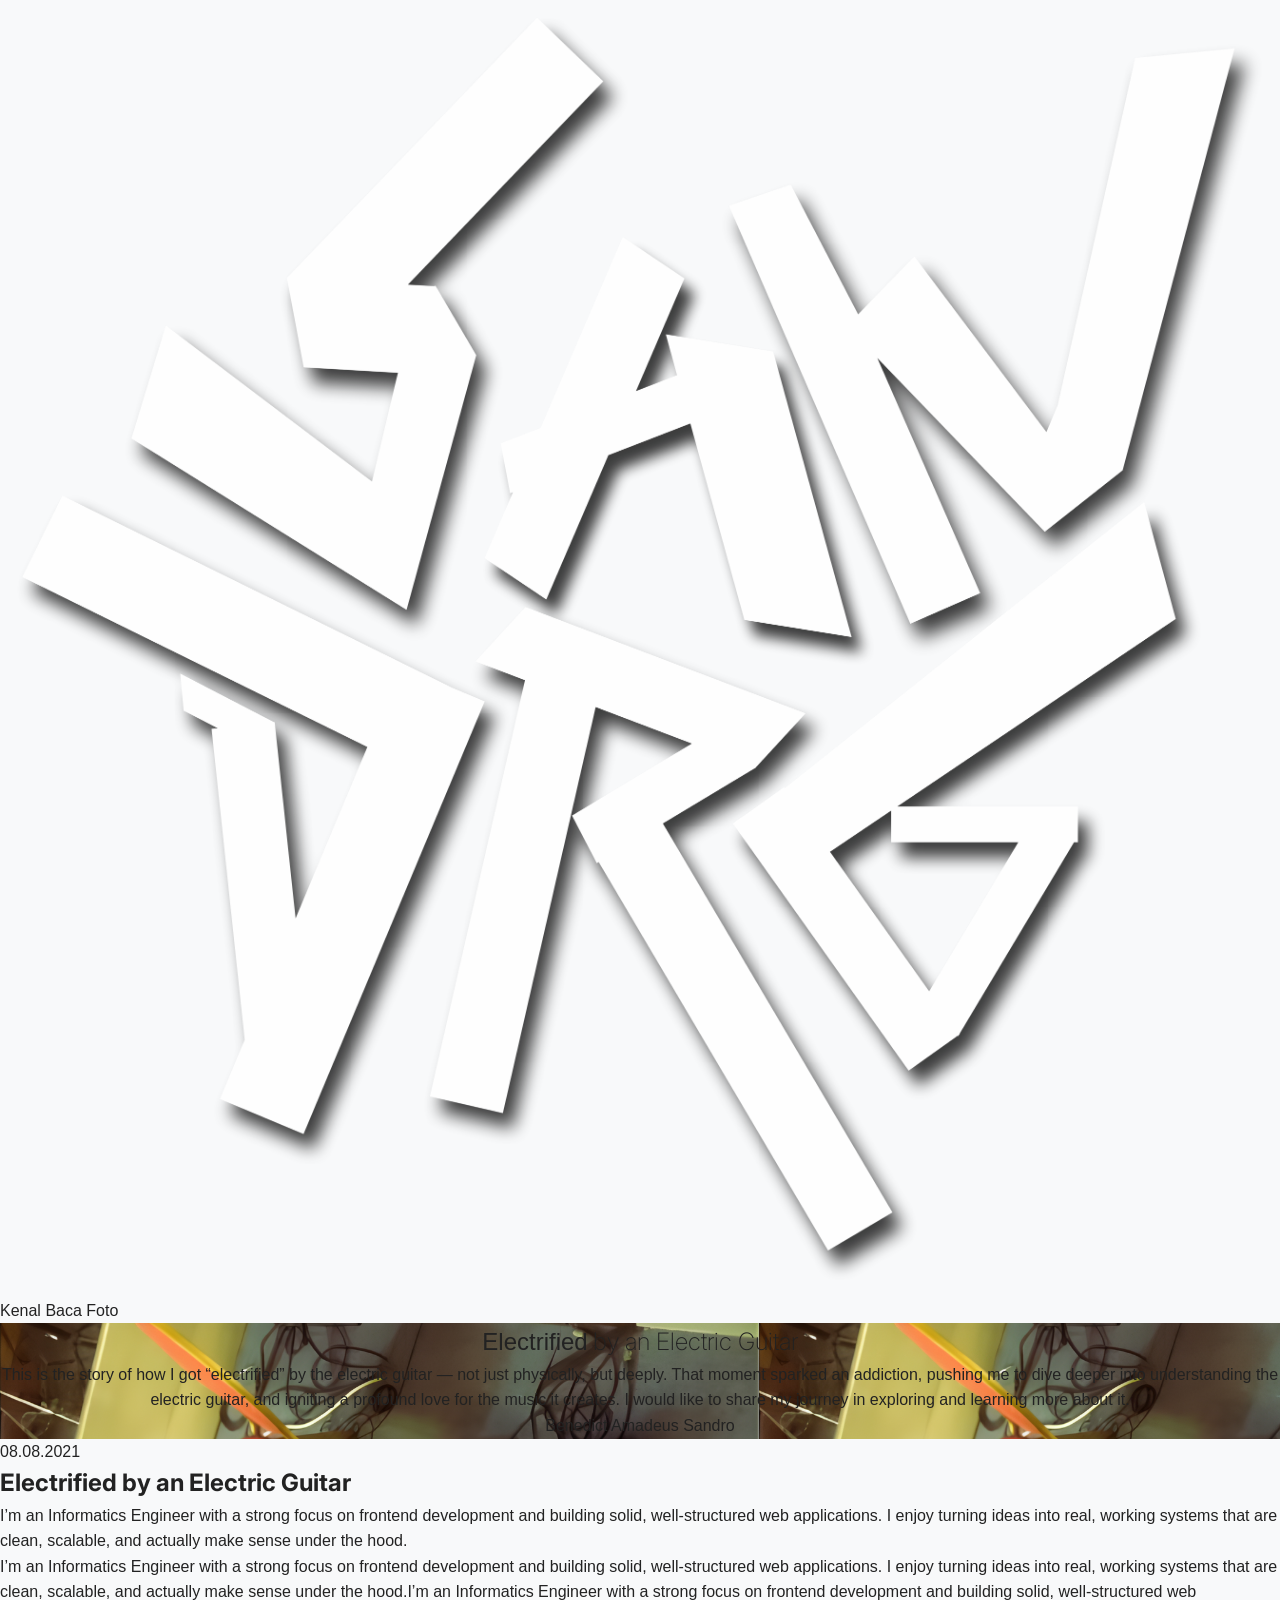
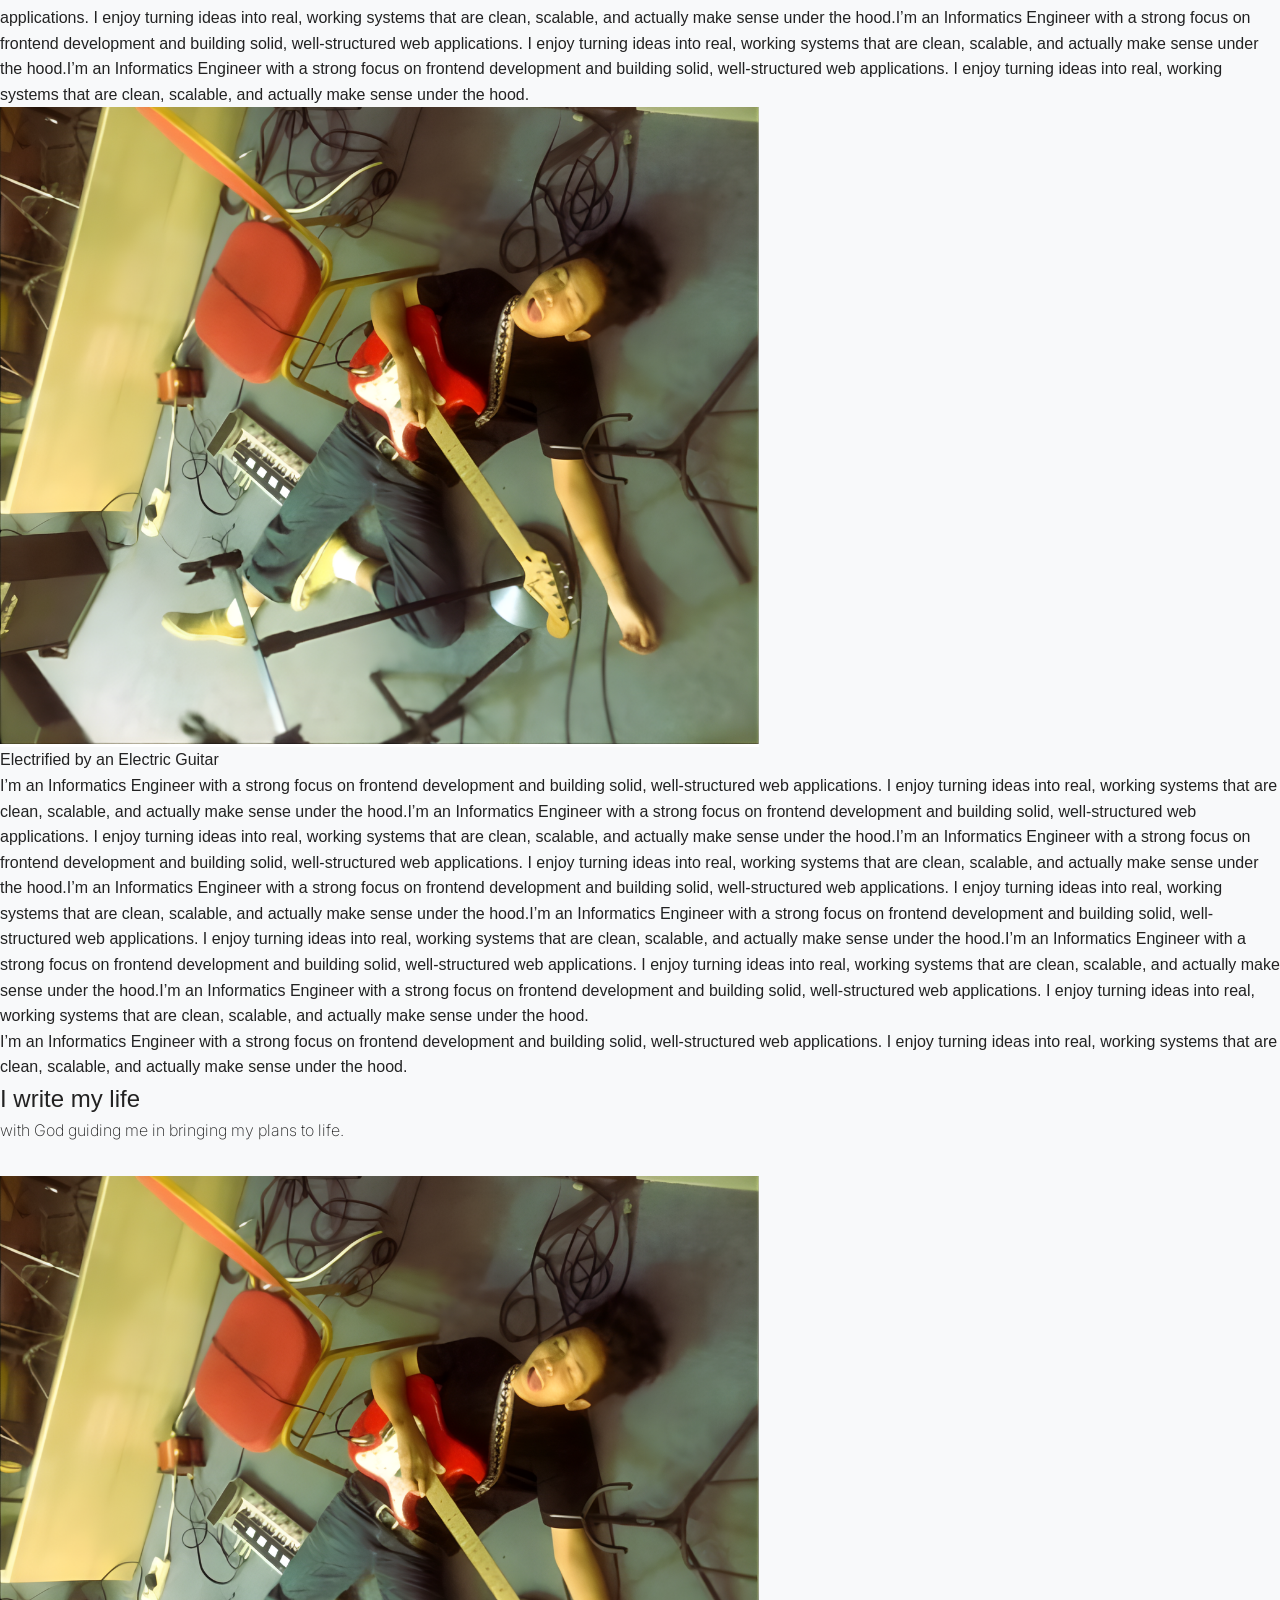
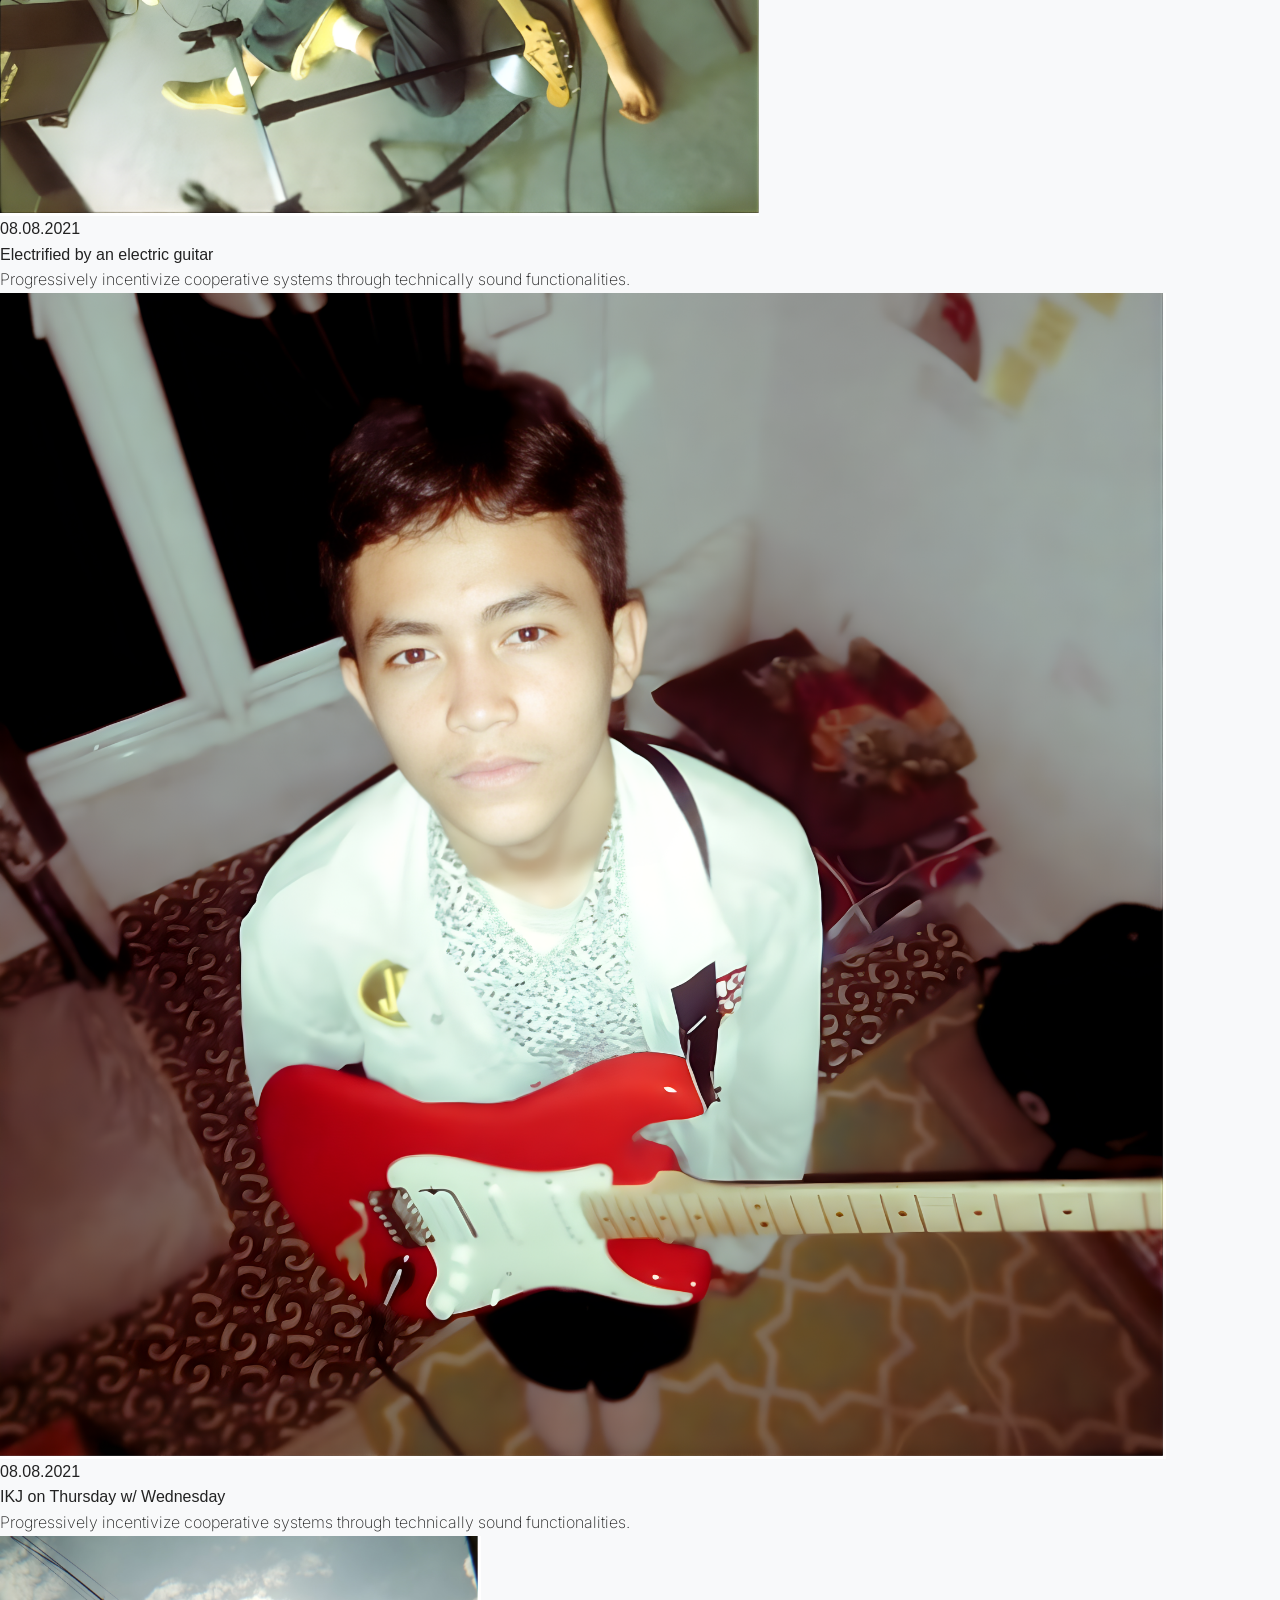
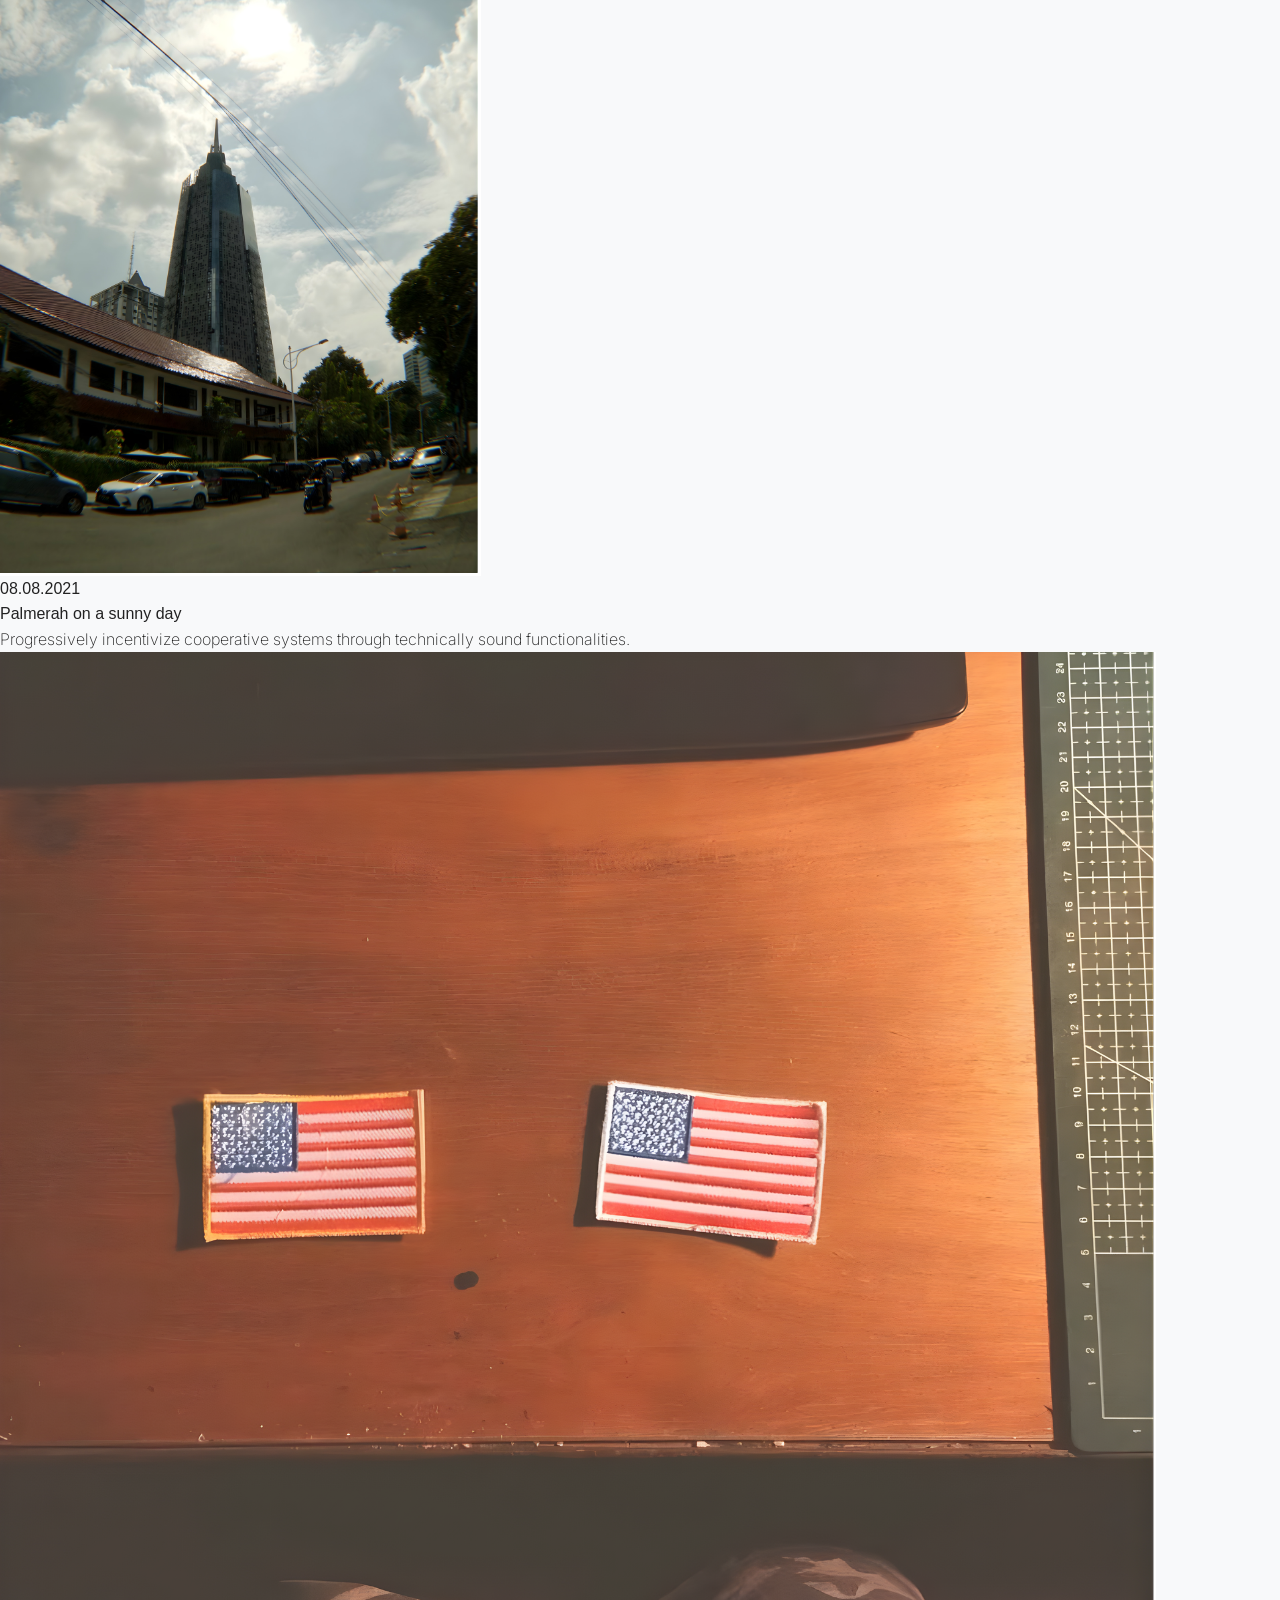
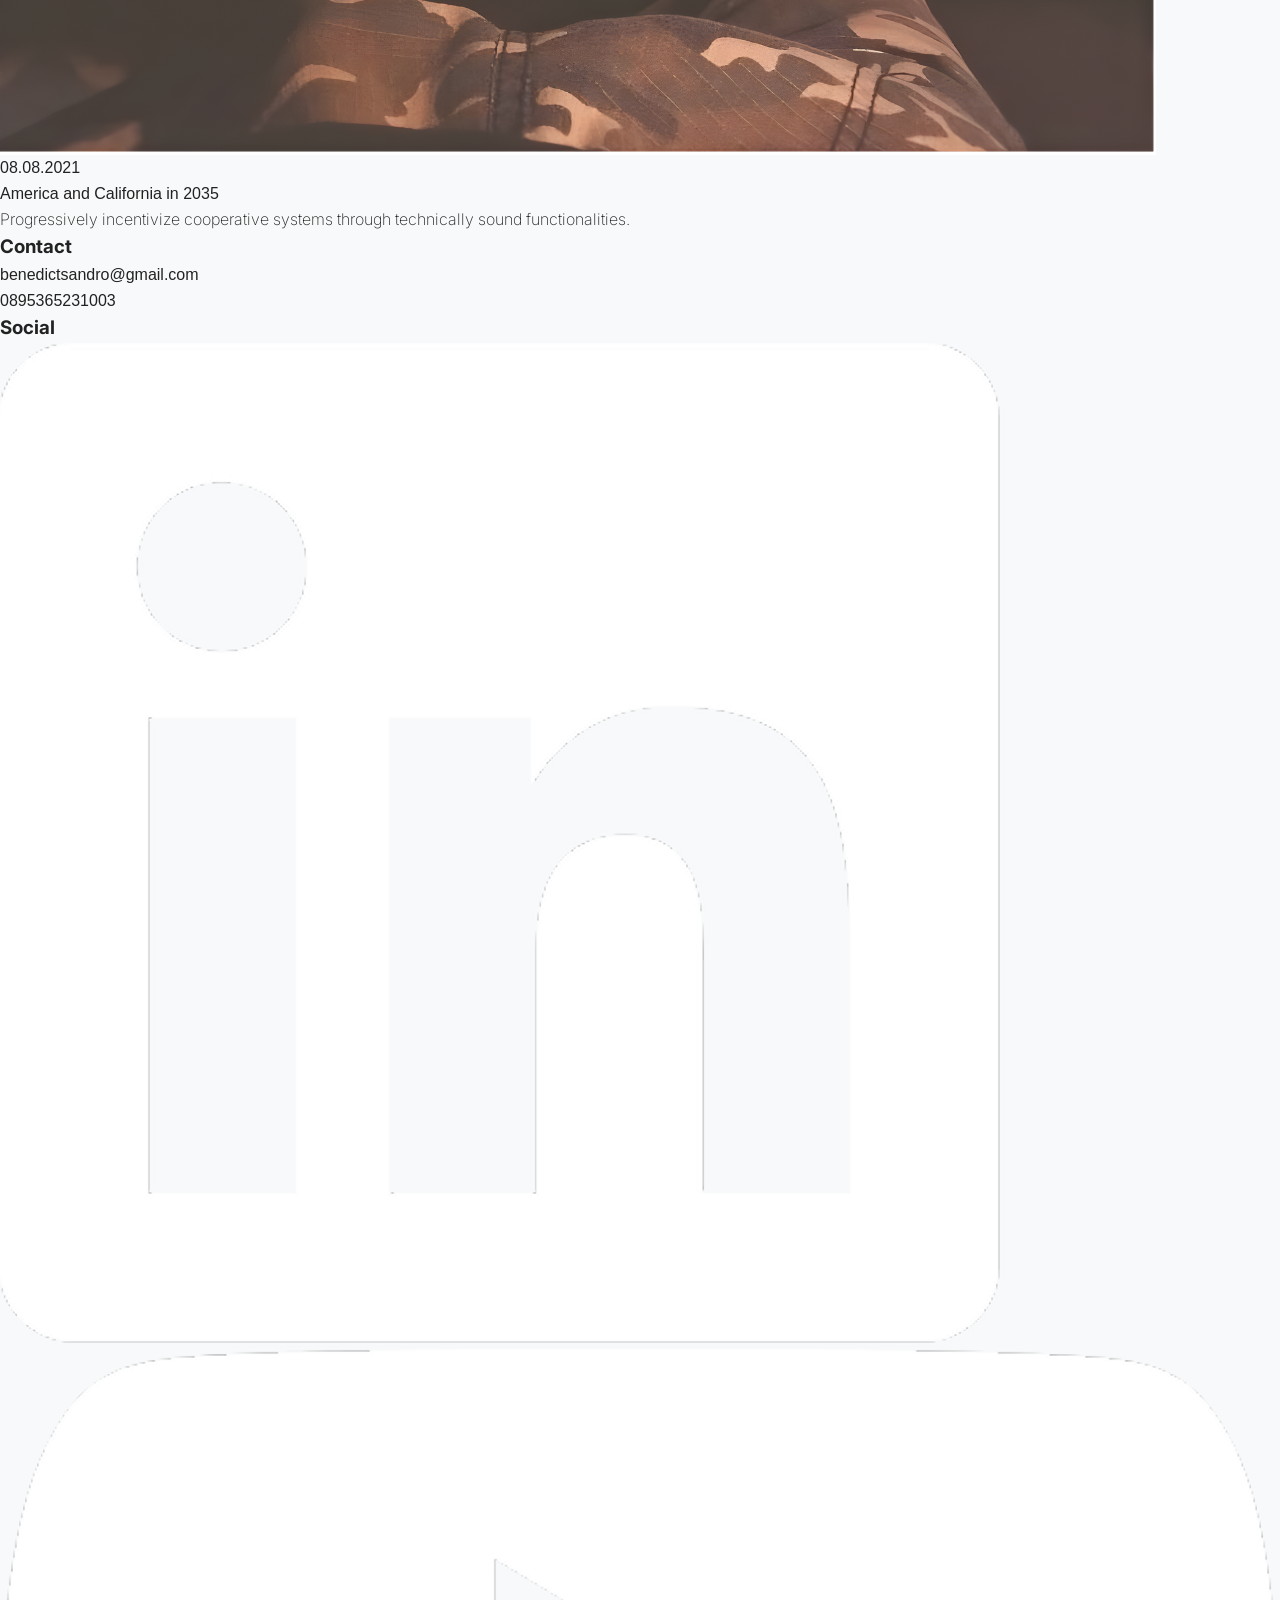
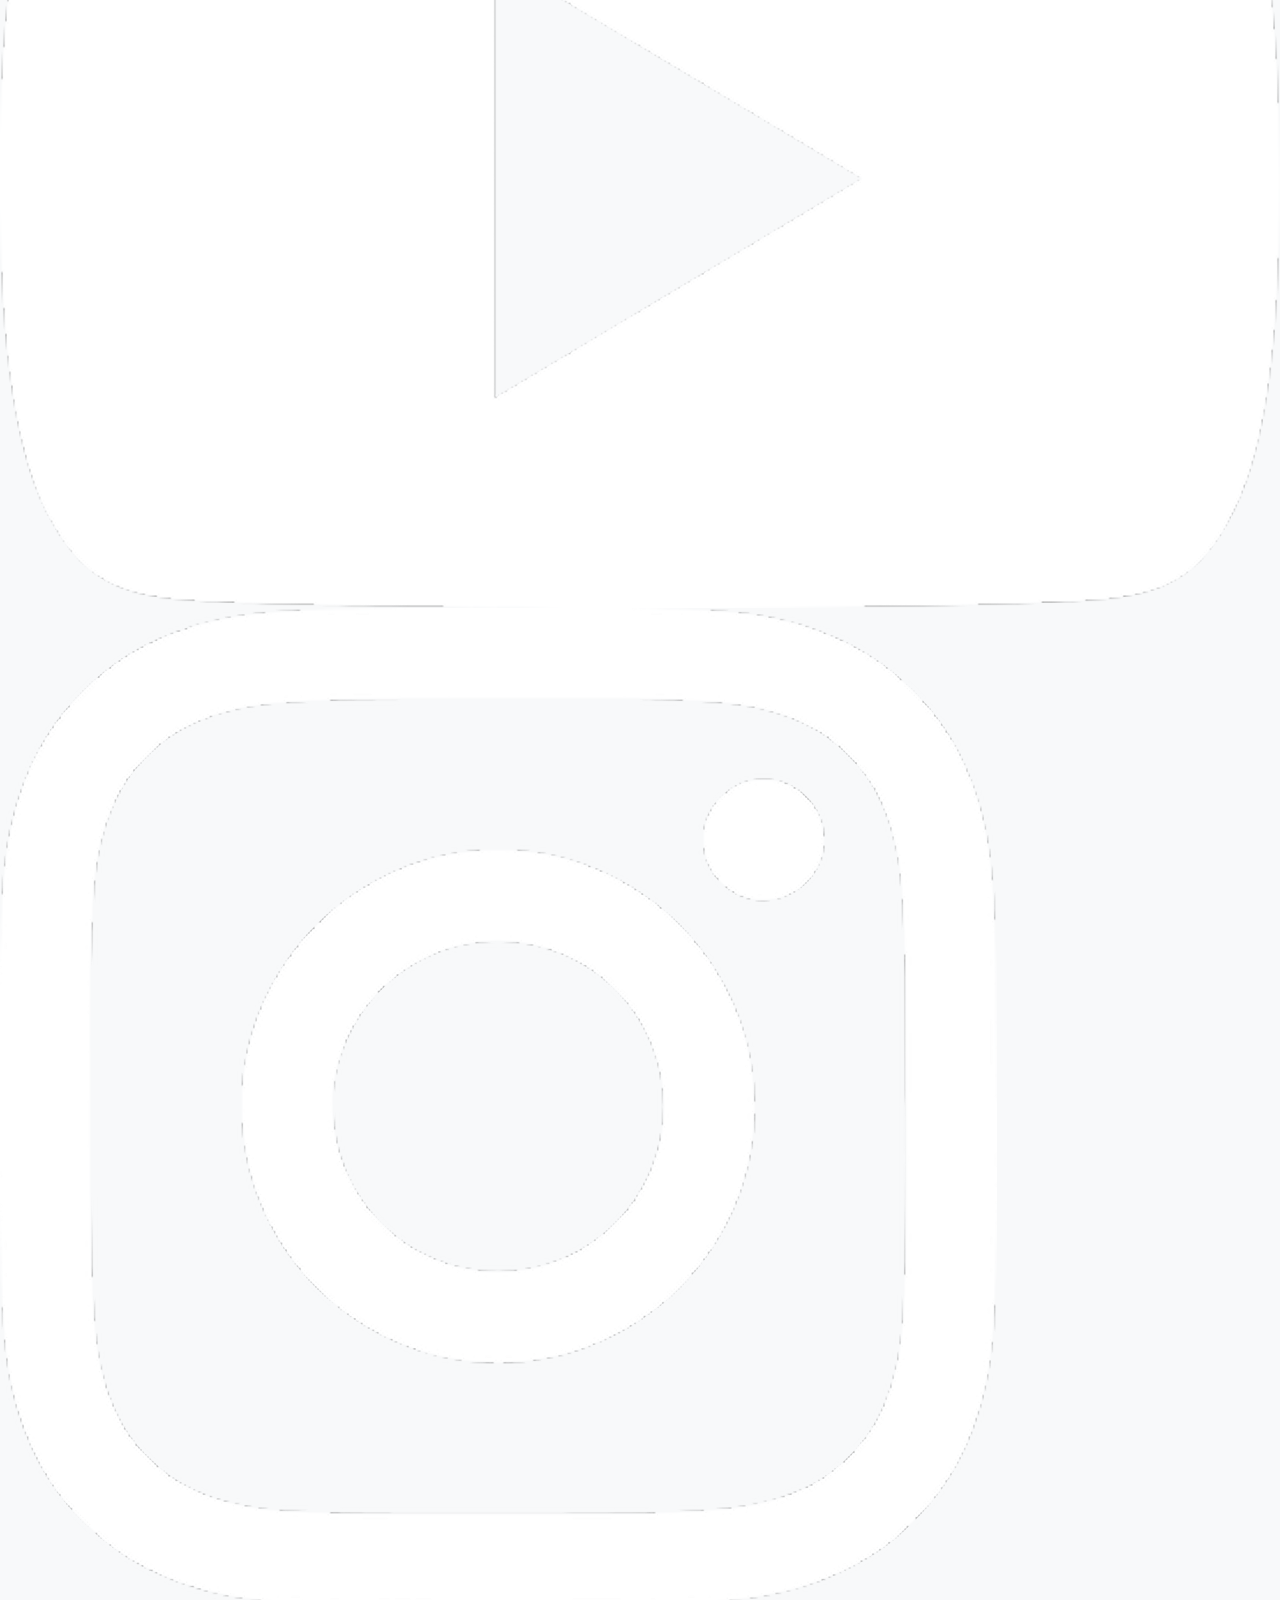
==== pages/baca/blog1.html @ 98ae52a8 "Add files via upload" ====
<!doctype html>
<html lang="en">
  <head>
    <meta charset="UTF-8" />
    <meta name="viewport" content="width=device-width, initial-scale=1.0" />

    <link rel="stylesheet" href="../../styles/base.css" />
    <link rel="stylesheet" href="../../styles/layout.css" />
    <link rel="stylesheet" href="../../styles/components.css" />
    <link rel="stylesheet" href="../../styles/utilities.css" />

    <link
      href="https://fonts.googleapis.com/css2?family=Inter:wght@100;200;300;500&display=swap"
      rel="stylesheet"
    />

    <title>Electrified by an Electric Guitar</title>
  </head>

  <body>
    <header class="header">
      <div class="container nav flex-between">
        <a href="../../index.html" class="logo">
          <img src="../../assets/images/logo/logo.png" alt="Sandro Logo" />
        </a>

        <nav class="nav-menu">
          <a href="../../index.html">Kenal</a>
          <a href="../baca/blog1.html">Baca</a>
          <a href="#">Foto</a>
        </nav>
      </div>
    </header>

    <!-- HERO -->
    <section
      class="hero hero-blog"
      style="
        background-image: url(&quot;../../assets/images/artikel/blog1.png&quot;);
      "
    >
      <div class="hero-overlay"></div>

      <div class="container hero-content text-center">
        <h1 class="hero-title">
          <span class="bold"> Electrified</span>
          <span class="thin"> by an Electric Guitar </span>
        </h1>

        <p class="hero-desc">
          This is the story of how I got “electrified” by the electric guitar —
          not just physically, but deeply. That moment sparked an addiction,
          pushing me to dive deeper into understanding the electric guitar, and
          igniting a profound love for the music it creates. I would like to
          share my journey in exploring and learning more about it.
        </p>

        <div class="hero-author">Benedict Amadeus Sandro</div>
      </div>
    </section>

    <!-- ARTICLE -->
    <section class="section">
      <div class="container">
        <div class="article">
          <div class="article-meta">08.08.2021</div>

          <h1 class="article-title">Electrified by an Electric Guitar</h1>

          <p class="article-text">
            I’m an Informatics Engineer with a strong focus on frontend
            development and building solid, well-structured web applications. I
            enjoy turning ideas into real, working systems that are clean,
            scalable, and actually make sense under the hood.
          </p>

          <p class="article-text">
            I’m an Informatics Engineer with a strong focus on frontend
            development and building solid, well-structured web applications. I
            enjoy turning ideas into real, working systems that are clean,
            scalable, and actually make sense under the hood.I’m an Informatics
            Engineer with a strong focus on frontend development and building
            solid, well-structured web applications. I enjoy turning ideas into
            real, working systems that are clean, scalable, and actually make
            sense under the hood.I’m an Informatics Engineer with a strong focus
            on frontend development and building solid, well-structured web
            applications. I enjoy turning ideas into real, working systems that
            are clean, scalable, and actually make sense under the hood.I’m an
            Informatics Engineer with a strong focus on frontend development and
            building solid, well-structured web applications. I enjoy turning
            ideas into real, working systems that are clean, scalable, and
            actually make sense under the hood.
          </p>

          <!-- IMAGE -->
          <img
            src="../../assets/images/artikel/blog1.png"
            class="article-image"
          />

          <!-- QUOTE -->
          <blockquote class="article-quote">
            Electrified by an Electric Guitar
          </blockquote>

          <p class="article-text">
            I’m an Informatics Engineer with a strong focus on frontend
            development and building solid, well-structured web applications. I
            enjoy turning ideas into real, working systems that are clean,
            scalable, and actually make sense under the hood.I’m an Informatics
            Engineer with a strong focus on frontend development and building
            solid, well-structured web applications. I enjoy turning ideas into
            real, working systems that are clean, scalable, and actually make
            sense under the hood.I’m an Informatics Engineer with a strong focus
            on frontend development and building solid, well-structured web
            applications. I enjoy turning ideas into real, working systems that
            are clean, scalable, and actually make sense under the hood.I’m an
            Informatics Engineer with a strong focus on frontend development and
            building solid, well-structured web applications. I enjoy turning
            ideas into real, working systems that are clean, scalable, and
            actually make sense under the hood.I’m an Informatics Engineer with
            a strong focus on frontend development and building solid,
            well-structured web applications. I enjoy turning ideas into real,
            working systems that are clean, scalable, and actually make sense
            under the hood.I’m an Informatics Engineer with a strong focus on
            frontend development and building solid, well-structured web
            applications. I enjoy turning ideas into real, working systems that
            are clean, scalable, and actually make sense under the hood.I’m an
            Informatics Engineer with a strong focus on frontend development and
            building solid, well-structured web applications. I enjoy turning
            ideas into real, working systems that are clean, scalable, and
            actually make sense under the hood.
          </p>

          <p class="article-text">
            I’m an Informatics Engineer with a strong focus on frontend
            development and building solid, well-structured web applications. I
            enjoy turning ideas into real, working systems that are clean,
            scalable, and actually make sense under the hood.
          </p>
        </div>
      </div>
    </section>

    <!-- LIFE LATELY -->
    <section class="section section-life">
      <div class="container">
        <h2 class="bold">I write my life</h2>

        <div class="card-desc thin">
          with God guiding me in bringing my plans to life.
        </div>

        <div class="grid-4 mt-4">
          <!-- CARD 1 -->
          <a href="blog1.html" class="card">
            <img src="../../assets/images/artikel/blog1.png" />
            <div class="card-meta">08.08.2021</div>

            <div class="card-title-light">
              Electrified by an electric guitar
            </div>

            <div class="card-desc thin">
              Progressively incentivize cooperative systems through technically
              sound functionalities.
            </div>
          </a>

          <!-- CARD 2 -->
          <a href="blog2.html" class="card">
            <img src="../../assets/images/artikel/blog2.png" />
            <div class="card-meta">08.08.2021</div>

            <div class="card-title-light">IKJ on Thursday w/ Wednesday</div>

            <div class="card-desc thin">
              Progressively incentivize cooperative systems through technically
              sound functionalities.
            </div>
          </a>

          <!-- CARD 3 -->
          <a href="blog3.html" class="card">
            <img src="../../assets/images/artikel/blog3.png" />
            <div class="card-meta">08.08.2021</div>

            <div class="card-title-light">Palmerah on a sunny day</div>

            <div class="card-desc thin">
              Progressively incentivize cooperative systems through technically
              sound functionalities.
            </div>
          </a>

          <!-- CARD 4 -->
          <a href="blog4.html" class="card">
            <img src="../../assets/images/artikel/blog4.png" />
            <div class="card-meta">08.08.2021</div>

            <div class="card-title-light">America and California in 2035</div>

            <div class="card-desc thin">
              Progressively incentivize cooperative systems through technically
              sound functionalities.
            </div>
          </a>
        </div>
      </div>
    </section>

    <!-- FOOTER -->
    <footer class="footer">
      <div class="container flex-between">
        <div>
          <h3>Contact</h3>
          <p>benedictsandro@gmail.com</p>
          <p>0895365231003</p>
        </div>

        <div>
          <h3>Social</h3>

          <div class="social-list">
            <a
              href="https://www.linkedin.com/in/benedictamadeussandro/"
              target="_blank"
            >
              <img
                src="../../assets/images/logo/linkedin_logo.png"
                alt="LinkedIn"
              />
            </a>

            <a href="https://www.youtube.com/@sandro18th" target="_blank">
              <img src="../../assets/images/logo/yt_logo.png" alt="YouTube" />
            </a>

            <a href="https://www.instagram.com/sandro.amadeus/" target="_blank">
              <img src="../../assets/images/logo/ig_logo.png" alt="Instagram" />
            </a>
          </div>
        </div>
      </div>
    </footer>
  </body>
</html>
---- styles/base.css ----
/* =========================
   RESET
========================= */
*,
*::before,
*::after {
  box-sizing: border-box;
  margin: 0;
  padding: 0;
}

/* =========================
   ROOT DESIGN TOKEN
========================= */
:root {
  --color-bg: #f8f9fa;
  --color-text: #222;
  --color-muted: #6c757d;

  --font-main: "Inter", sans-serif;

  --container-width: 1200px;

  --radius-sm: 6px;
  --radius-md: 10px;

  --transition: 0.2s ease;
}

/* =========================
   BODY
========================= */
body {
  font-family: var(--font-main);
  background: var(--color-bg);
  color: var(--color-text);
  line-height: 1.6;
  font-weight: 300;
}

/* =========================
   TYPOGRAPHY
========================= */
.thin {
  font-weight: 200;
}

.bold {
  font-weight: 500;
}

/* =========================
   MEDIA
========================= */
img {
  max-width: 100%;
  display: block;
}

/* =========================
   LINK
========================= */
a {
  text-decoration: none;
  color: inherit;
}

/* =========================
   LIST
========================= */
ul {
  list-style: none;
}

/* =========================
   FONT FACE (optional local)
========================= */
@font-face {
  font-family: "Inter";
  src: url("../../assets/fonts/Inter-Light.woff2") format("woff2");
  font-weight: 300;
}

@font-face {
  font-family: "Inter";
  src: url("../../assets/fonts/Inter-Medium.woff2") format("woff2");
  font-weight: 500;
}
---- styles/utilities.css ----
/* =========================
   TEXT
========================= */
.text-center {
  text-align: center;
}

.text-muted {
  color: var(--color-muted);
}

/* =========================
   SPACING SYSTEM (8pt scale)
========================= */
.mt-1 {
  margin-top: 8px;
}
.mt-2 {
  margin-top: 16px;
}
.mt-3 {
  margin-top: 24px;
}
.mt-4 {
  margin-top: 32px;
}

.mb-1 {
  margin-bottom: 8px;
}
.mb-2 {
  margin-bottom: 16px;
}
.mb-3 {
  margin-bottom: 24px;
}
.mb-4 {
  margin-bottom: 32px;
}

/* =========================
   WIDTH
========================= */
.w-full {
  width: 100%;
}

/* =========================
   HOVER EFFECTS
========================= */
.hover-lift {
  transition: var(--transition);
}

.hover-lift:hover {
  transform: translateY(-2px);
  opacity: 0.9;
}

.hover-scale {
  transition: var(--transition);
}

.hover-scale:hover {
  transform: scale(1.05);
  opacity: 0.85;
}

.hover-fade {
  transition: var(--transition);
}

.hover-fade:hover {
  opacity: 0.7;
}

/* =========================
   DISPLAY
========================= */
.hidden {
  display: none;
}

/* =========================
   RESPONSIVE UTILITIES
========================= */
@media (max-width: 768px) {
  .hide-mobile {
    display: none;
  }

  .text-center-mobile {
    text-align: center;
  }
}
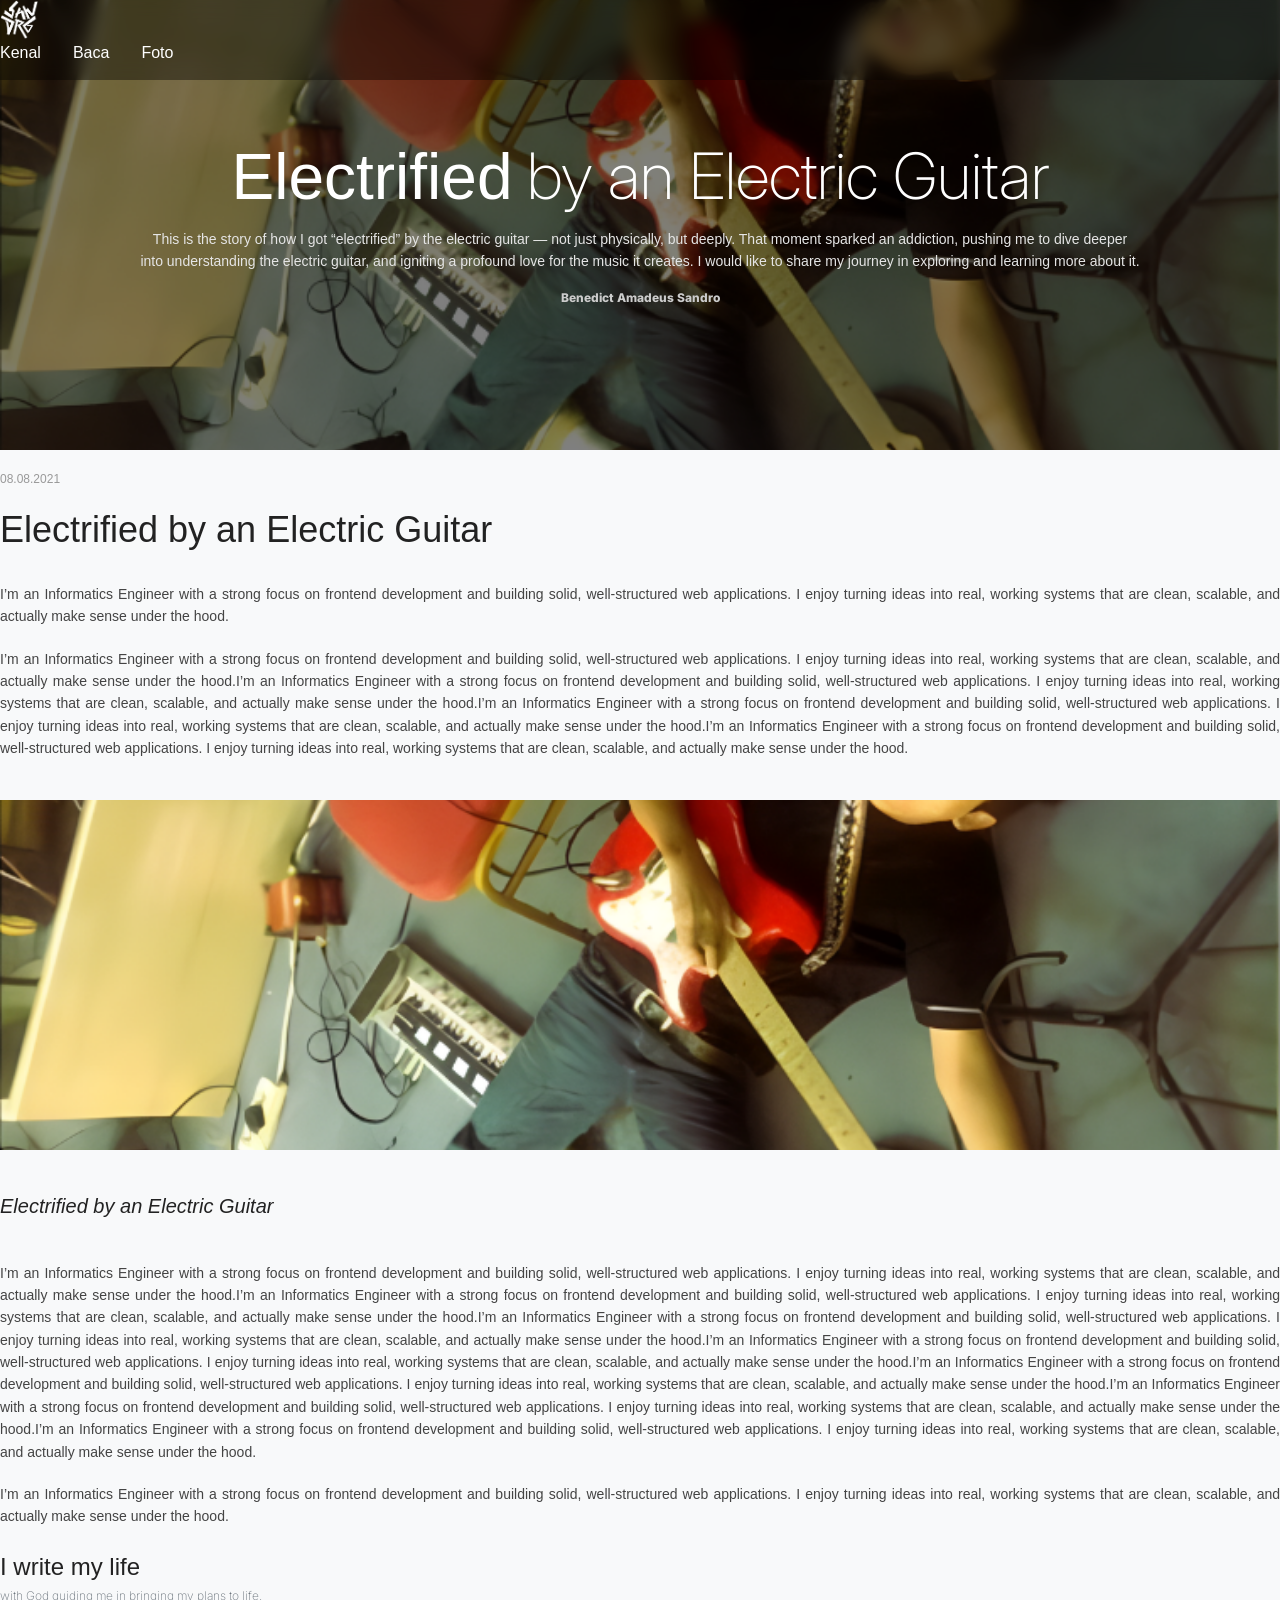
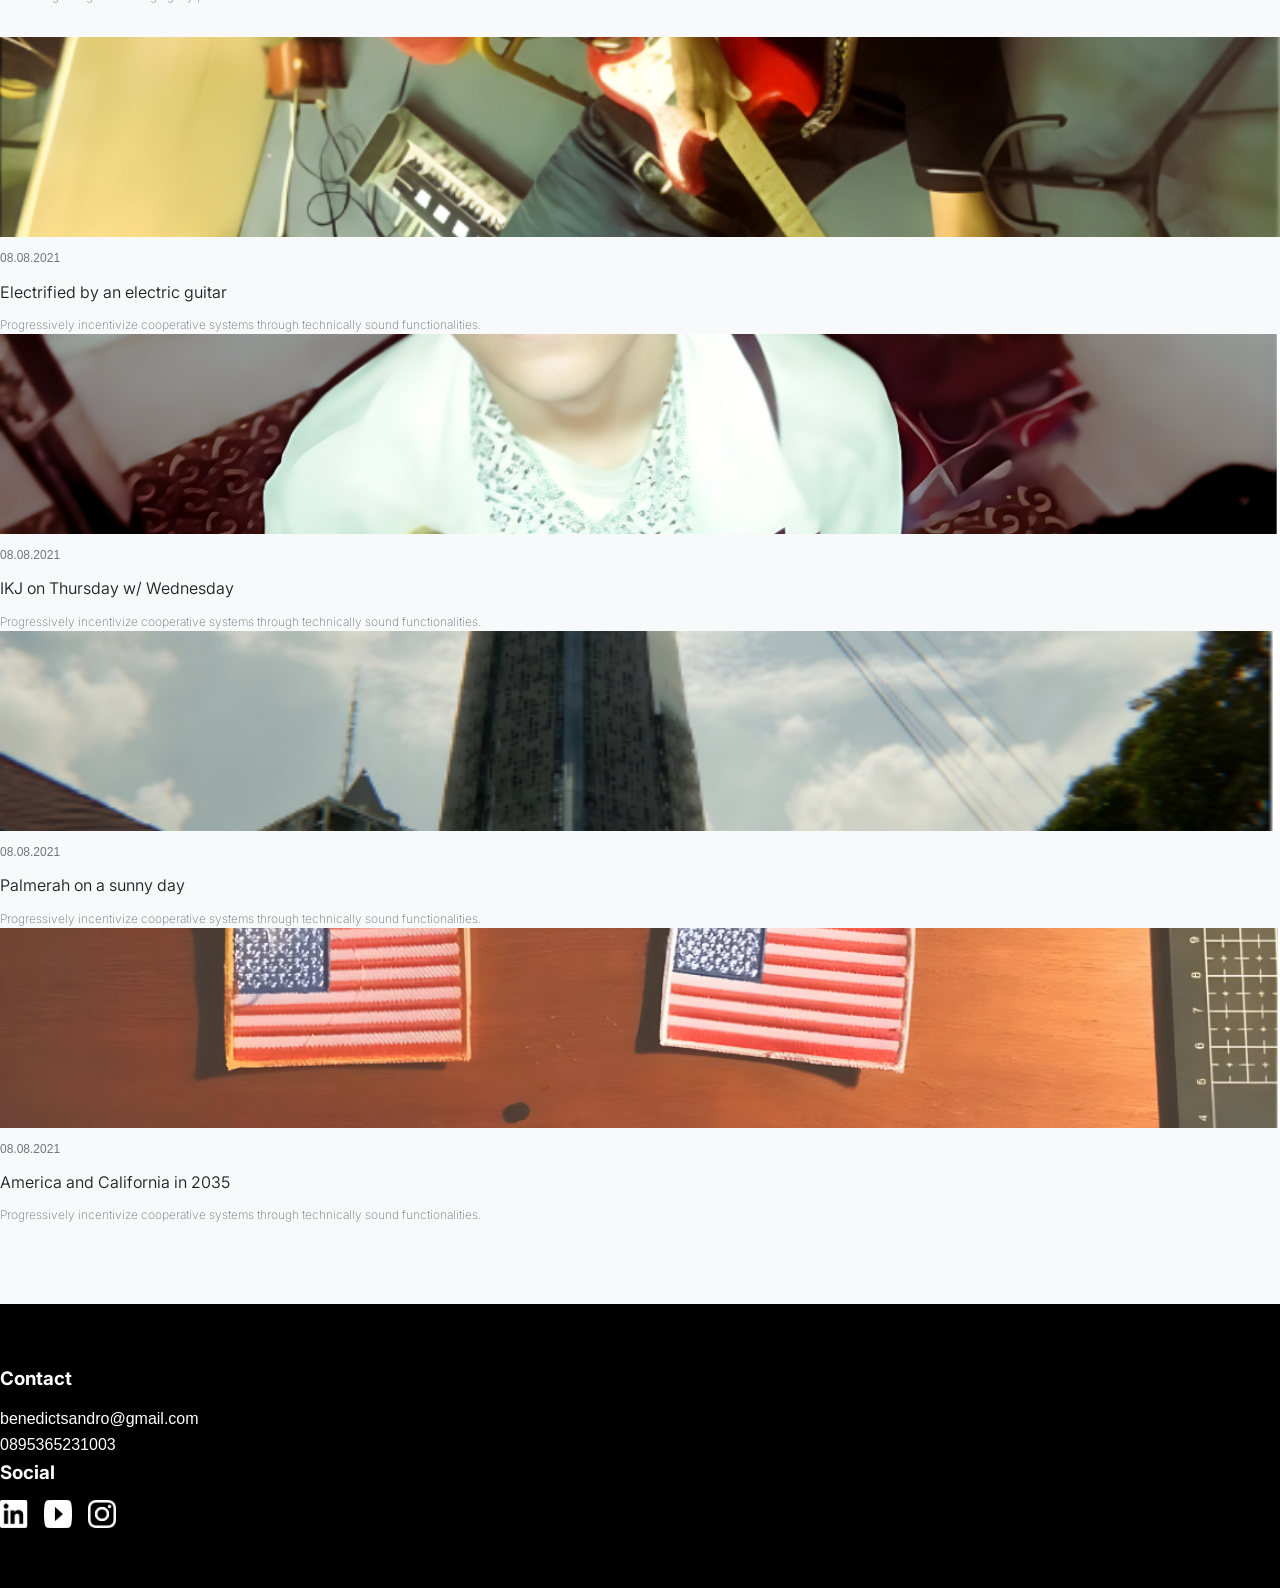
==== commit ab30f56a: "Update blog1.html" ====
--- a/pages/baca/blog1.html
+++ b/pages/baca/blog1.html
@@ -67,14 +67,14 @@
 
           <h1 class="article-title">Electrified by an Electric Guitar</h1>
 
-          <p class="article-text">
+          <p class="article-text text-justify">
             I’m an Informatics Engineer with a strong focus on frontend
             development and building solid, well-structured web applications. I
             enjoy turning ideas into real, working systems that are clean,
             scalable, and actually make sense under the hood.
           </p>
 
-          <p class="article-text">
+          <p class="article-text text-justify">
             I’m an Informatics Engineer with a strong focus on frontend
             development and building solid, well-structured web applications. I
             enjoy turning ideas into real, working systems that are clean,
@@ -103,7 +103,7 @@
             Electrified by an Electric Guitar
           </blockquote>
 
-          <p class="article-text">
+          <p class="article-text text-justify">
             I’m an Informatics Engineer with a strong focus on frontend
             development and building solid, well-structured web applications. I
             enjoy turning ideas into real, working systems that are clean,
@@ -132,7 +132,7 @@
             actually make sense under the hood.
           </p>
 
-          <p class="article-text">
+          <p class="article-text text-justify">
             I’m an Informatics Engineer with a strong focus on frontend
             development and building solid, well-structured web applications. I
             enjoy turning ideas into real, working systems that are clean,
--- a/styles/components.css
+++ b/styles/components.css
@@ -0,0 +1,443 @@
+/* =========================
+   HEADER
+========================= */
+.header {
+  position: fixed;
+  width: 100%;
+  top: 0;
+  background: rgba(0, 0, 0, 0.4);
+  backdrop-filter: blur(8px);
+  z-index: 100;
+}
+
+.nav {
+  height: 80px;
+}
+
+.nav-menu {
+  display: flex;
+  gap: 32px;
+  color: white;
+  font-weight: 500;
+}
+
+.logo {
+  display: flex;
+  align-items: center;
+}
+
+.logo img {
+  height: 40px;
+  width: auto;
+  object-fit: contain;
+  transition: 0.2s;
+}
+
+.logo:hover img {
+  opacity: 0.8;
+  transform: scale(1.05);
+}
+
+/* =========================
+   SECTION
+========================= */
+.section-life {
+  margin-bottom: 80px;
+}
+
+/* =========================
+   HERO
+========================= */
+.hero {
+  position: relative;
+  display: flex;
+  flex-direction: column; /* 🔥 penting */
+  justify-content: flex-end; /* 🔥 dorong ke bawah */
+
+  color: white;
+  background-size: cover;
+  background-position: center;
+  margin-bottom: 20px;
+}
+
+.hero-overlay {
+  position: absolute;
+  inset: 0;
+  background: rgba(0, 0, 0, 0.5);
+}
+
+.hero-overlay,
+.filming-overlay {
+  pointer-events: none;
+}
+
+.hero,
+.filming {
+  isolation: isolate;
+}
+
+.hero-content {
+  position: relative;
+  z-index: 2;
+  width: 100%;
+}
+
+/* HERO HOME */
+.hero-home {
+  height: 100vh;
+  align-items: flex-end;
+}
+
+.hero-home .hero-content {
+  display: grid;
+  grid-template-columns: 1fr 1fr;
+  gap: 40px;
+  padding-bottom: 35px;
+}
+
+.hero-left {
+  max-width: 500px;
+}
+
+.hero-title {
+  font-size: clamp(32px, 5vw, 64px);
+  line-height: 1.05;
+}
+
+.hero-title .thin {
+  font-weight: 200;
+}
+
+.hero-title .bold {
+  font-weight: 500;
+}
+
+.hero-right {
+  display: flex;
+  align-items: center;
+}
+
+.hero-right p {
+  font-size: 14px;
+  line-height: 1.6;
+  max-width: 556px;
+}
+
+/* HERO BLOG */
+.hero-blog {
+  min-height: 450px;
+
+  justify-content: center; /* vertical center */
+  align-items: center; /* horizontal center */
+  text-align: center;
+}
+
+.hero-blog .hero-content {
+  text-align: center;
+  max-width: 1000px;
+}
+
+.hero-desc {
+  font-size: 14px;
+  line-height: 1.6;
+  margin-top: 16px;
+  color: #e5e5e5;
+}
+
+.hero-author {
+  margin-top: 16px;
+  font-size: 12px;
+  color: #ccc;
+  font-weight: 800;
+}
+
+/* =========================
+   ABOUT
+========================= */
+.about {
+  display: grid;
+  grid-template-columns: 1fr 1fr;
+  gap: 40px;
+}
+
+/* =========================
+   CARD
+========================= */
+.card {
+  display: flex;
+  flex-direction: column;
+  gap: 12px;
+}
+
+.card img {
+  width: 100%;
+  height: 200px;
+  object-fit: cover;
+}
+
+.card-meta {
+  font-size: 12px;
+  color: #6c757d;
+}
+
+.card-title-light {
+  font-weight: 350;
+  font-size: 16px;
+  line-height: 1.4;
+  color: #222;
+}
+
+.card-desc {
+  font-size: 12px;
+  color: #6c757d;
+}
+
+/* =========================
+   FILMING
+========================= */
+.filming {
+  margin-top: 40px;
+  position: relative;
+  min-height: 600px;
+  overflow: hidden;
+
+  display: flex;
+  justify-content: center;
+  align-items: center;
+}
+
+.filming-video {
+  position: absolute;
+  inset: 0;
+  z-index: 1;
+}
+
+.filming-video iframe {
+  width: 100%;
+  height: 100%;
+  object-fit: cover;
+  pointer-events: none;
+}
+
+.filming-overlay {
+  position: absolute;
+  inset: 0;
+  background: rgba(0, 0, 0, 0.5);
+  z-index: 2;
+}
+
+.filming-content {
+  position: relative;
+  z-index: 3;
+  text-align: center;
+  color: #e5e5e5;
+  max-width: 700px;
+}
+
+.filming-title {
+  font-size: clamp(32px, 5vw, 64px);
+  margin-bottom: 12px;
+}
+
+.filming-desc {
+  font-size: 14px;
+  line-height: 1.6;
+  max-width: 500px;
+  margin: 0 auto;
+}
+
+.filming-yt {
+  position: absolute;
+  bottom: 20px;
+  right: 40px;
+  z-index: 4;
+}
+
+.filming-yt img {
+  width: 60px;
+}
+
+/* =========================
+   FOOTER
+========================= */
+.footer {
+  background: #000;
+  color: white;
+  padding: 60px 0;
+}
+
+.footer h3 {
+  margin-bottom: 12px;
+}
+
+.social-list {
+  display: flex;
+  gap: 16px;
+  margin-top: 12px;
+}
+
+.social-list img {
+  width: 28px;
+  height: 28px;
+  transition: 0.2s;
+}
+
+/* =========================
+   ARTICLE
+========================= */
+.article {
+  margin: 0 auto;
+}
+
+.article-meta {
+  font-size: 12px;
+  color: #999;
+  margin-bottom: 12px;
+}
+
+.article-title {
+  font-size: clamp(24px, 3vw, 36px);
+  font-weight: 500;
+  margin-bottom: 24px;
+}
+
+.article-text {
+  font-size: 14px;
+  line-height: 1.8;
+  color: #444;
+  margin-bottom: 20px;
+}
+
+.article-image {
+  width: 100%;
+  height: 350px;
+  object-fit: cover;
+  margin: 40px 0;
+}
+
+.article-quote {
+  font-size: 20px;
+  font-style: italic;
+  margin: 40px 0;
+}
+
+/* =========================
+   📱 RESPONSIVE
+========================= */
+@media (max-width: 768px) {
+  /* NAV */
+  .nav-menu {
+    gap: 16px;
+    font-size: 14px;
+  }
+
+  /* HERO */
+  .hero-home {
+    height: auto;
+    padding-top: 120px;
+    padding-bottom: 60px;
+  }
+
+  .hero-home .hero-content {
+    grid-template-columns: 1fr;
+    gap: 20px;
+  }
+
+  /* ABOUT */
+  .about {
+    grid-template-columns: 1fr;
+  }
+
+  /* FILMING */
+  .filming {
+    min-height: auto;
+    padding: 80px 20px;
+  }
+
+  .filming {
+    background-image: url("../../assets/images/yt.png");
+    background-size: cover;
+  }
+
+  .filming-yt {
+    right: 20px;
+  }
+
+  .filming-yt img {
+    width: 40px;
+  }
+
+  /* ARTICLE */
+  .article-image {
+    height: 220px;
+  }
+}
+
+/* =========================
+  HOVER SYSTEM (GLOBAL COMPONENT)
+========================= */
+
+/* =========================
+   NAVBAR HOVER
+========================= */
+.nav-menu a {
+  transition: 0.2s ease;
+}
+
+.nav-menu a:hover {
+  opacity: 0.7; /* efek fade */
+}
+
+/* =========================
+   CARD HOVER (LIFE SECTION)
+========================= */
+.card {
+  transition: all 0.25s ease;
+  cursor: pointer;
+}
+
+.card:hover {
+  transform: translateY(-6px); /* naik dikit */
+}
+
+/* image zoom */
+.card img {
+  transition: all 0.25s ease;
+}
+
+.card:hover img {
+  transform: scale(1.03);
+}
+
+/* title fade */
+.card-title-light {
+  transition: 0.2s ease;
+}
+
+.card:hover .card-title-light {
+  opacity: 0.8;
+}
+
+/* =========================
+   FOOTER ICON HOVER
+========================= */
+.social-list img {
+  transition: all 0.2s ease;
+}
+
+.social-list a:hover img {
+  transform: scale(1.1);
+  opacity: 0.7;
+}
+
+/* =========================
+   YOUTUBE BUTTON HOVER
+========================= */
+.filming-yt img {
+  transition: all 0.2s ease;
+}
+
+.filming-yt:hover img {
+  transform: scale(1.1);
+  opacity: 0.85;
+}
--- a/styles/utilities.css
+++ b/styles/utilities.css
@@ -93,3 +93,10 @@
     text-align: center;
   }
 }
+
+
+.text-justify {
+  text-align: justify;
+  line-height: 1.6;
+}
+
